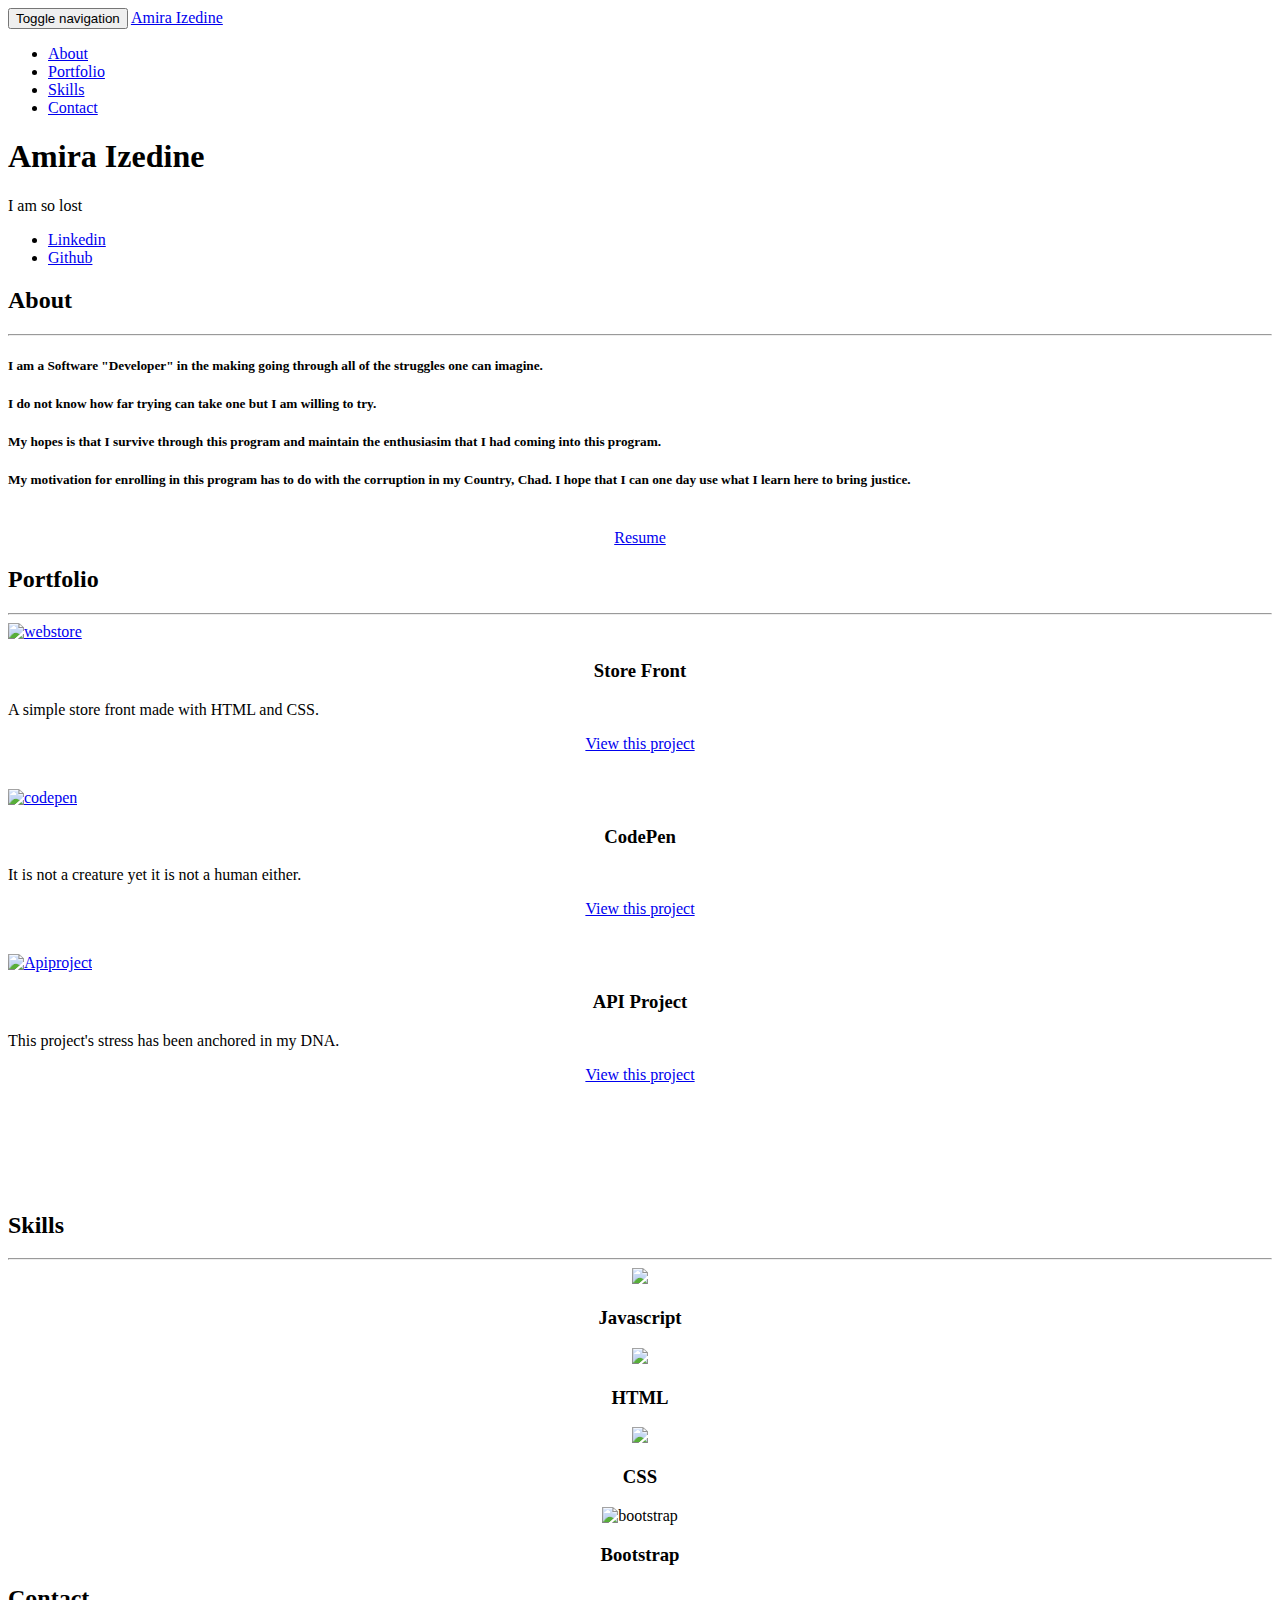
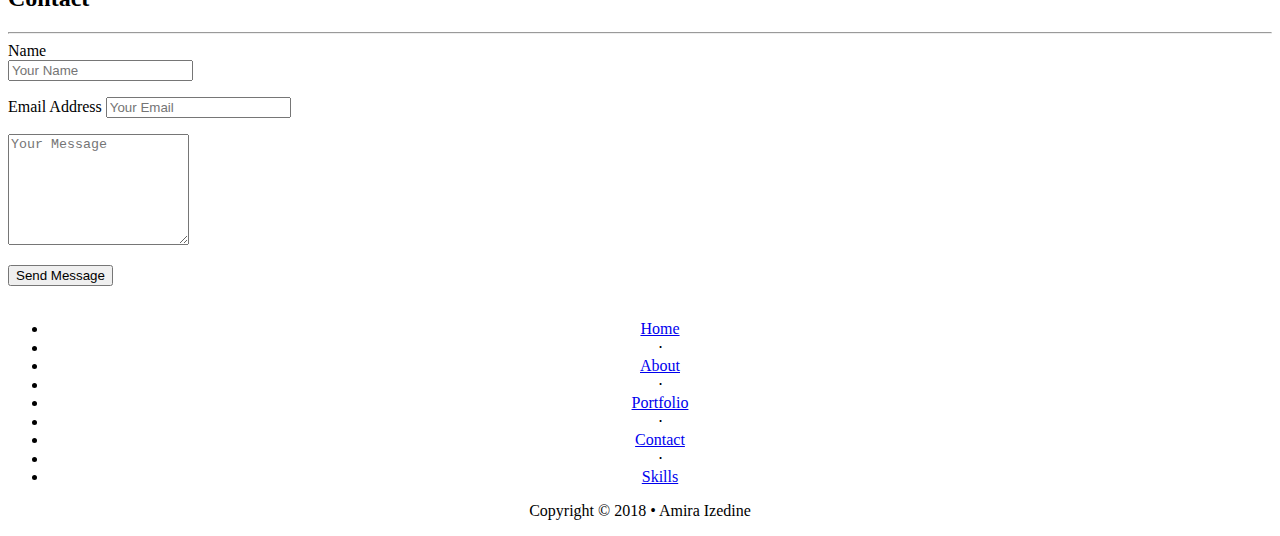
==== index.html @ 01c649e5 "Portfolio" ====
<!DOCTYPE html>
<html lang="en">

<head>
    <meta charset="UTF-8">
    <meta name="viewport" content="width=device-width, initial-scale=1.0">
    <meta http-equiv="X-UA-Compatible" content="ie=edge">
    <meta name="description" content="">
    <meta name="author" content="">

    <title>Amira Izedine</title>

    <!-- Bootstrap core CSS -->
    <link href="./tools/bootstrap/css/bootstrap.min.css" rel="stylesheet">
    <link href="./tools/bootstrap/css/bootstrap-theme.min.css" rel="stylesheet">
    <link rel="stylesheet" href="./tools/font-awesome/css/font-awesome.min.css">
    <link href="./tools/animate.css">
    <!-- <link href="assets/img/anas-alshanti-169265-unsplash.jpg"> -->

    <!-- Fonts -->
    <link href='https://fonts.googleapis.com/css?family=Belleza' rel='stylesheet'>
    <link href="" rel="stylesheet" type="text/css">

    <!-- Custom styles for this template -->
    <link rel="stylesheet" href="./tools/animate.css/animate.min.css">
    <link rel="stylesheet" href="./tools/magnific-popup/magnific-popup.css">

    <link href="css/main.css" rel="stylesheet" type="text/css">
    <!-- <link href="assets/img/anas-alshanti-169265-unsplash.jpg"> -->
</head>

<body>

<!--==========================
Navigation Section
============================-->
  <nav class="navbar navbar-default navbar-fixed-top">
    <div class="container">
      <div class="navbar-header">
        <button type="button" class="navbar-toggle collapsed" data-toggle="collapse" data-target="#bs-example-navbar-collapse-1" aria-expanded="false">
          <span class="sr-only">Toggle navigation</span>
          <span class="icon-bar"></span>
          <span class="icon-bar"></span>
          <span class="icon-bar"></span>
        </button>
        <a class="navbar-brand" href="#">Amira Izedine</a>
      </div>
  
      <div class="collapse navbar-collapse" id="bs-example-navbar-collapse-1">
        <ul class="nav navbar-nav navbar-right">
          <li><a href="#about">About</a></li>
          <li><a href="#portfolio">Portfolio</a></li>
          <li><a href="#skills">Skills</a></li>
          <li><a href="#contact">Contact</a></li>
        </ul>
      </div>
    </div>
  </nav>

<!--==========================
Header Section
============================-->
<header id="main-header home">
        
        <div class="jumbotron">
        
        <div class="container" id="jumbotronContent">
          <h1 id="jumbH1">Amira Izedine</h1>
            <p id="jumbop">I am so lost</p>
            <ul class="list-inline intro-social-buttons">
                <li>
                    <a href="https://www.linkedin.com/in/amiraizedine/" target="blank" class="btn btn-default btn-lg"><i class="fa fa-linkedin fa-fw"></i> <span class="network-name">Linkedin</span></a>
                </li>
                <li>
                    <a href="https://github.com/amiraized" target="blank" class="btn btn-default btn-lg"><i class="fa fa-github fa-fw"></i> <span class="network-name">Github</span></a>
                </li>
            </ul>
           
        </div>
    </div>
</header>

<!--==========================
About Section
============================-->
<section id="about">
    <div class="container">
      <h2 class="abouth2">About</h2>
      <hr class="aboutspacer">

        <div class="row">
            <div class="col-md-offset-2 col-md-8">
                <div class="media">
                    <div class="media-body">
                        <h5 class="abouttext">I am a Software "Developer" in the making going through all of the struggles one can imagine.</h5>
                        <h5 class="abouttext">I do not know how far trying can take one but I am willing to try.</h5>
                        <h5 class="abouttext">My hopes is that I survive through this program and maintain the enthusiasim that I had coming into this program.</h5>
                        <h5 class="abouttext">My motivation for enrolling in this program has to do with the corruption in my Country, Chad. I hope that I can one day use what I learn here to bring justice.</h5>
                        <br />
                        <center><a class="btn btn-primary btn-lg" href="Updated Rasume Amira.pdf" target="blank" role="button">Resume</a></center>
                    </div>
                </div>
                <div class="col-md-2"></div>
            </div>
        </div>
    </div>
</section>


<!--==========================
Porfolio Section    
============================-->
<section id="portfolio">
    <div class="container">
        <h2 class="portfolioh2">Portfolio</h2>
        <hr class="portfoliospacer">
        <div class="row">
            <div class="col-md-offset-2 col-md-8">
                <div class="media">
                    <div class="media-left media-middle">
                        <a href="https://github.com/amiraized/webstoreassignment" target="blank"><img class="media-object portfolioImage" src="assets/img/webstore.PNG" alt="webstore"></a>
                        <img class= alt="Store Front"></a>
                    </div>
                    <div class="media-body">
                        <center><h3 class="media-heading">Store Front</h3></center>
                        <p class="portfoliotext">A simple store front made with HTML and CSS.</p>
                        <center><a class="btn btn-primary btn-md" href="https://github.com/amiraized/webstoreassignment" target="blank" role="button">View this project</a></center>
                    </div>
                </div>
            </div>
            <div class="col-md-2"></div>
        </div>
        <br />
        <br />
        <div class="row">
            <div class="col-md-offset-2 col-md-8">
                <div class="media">
                    <div class="media-left media-middle">
                        <a href="https://codepen.io/Amiraized/pen/OoXQxO" target="blank"><img class="media-object portfolioImage" src="assets/img/someCreature.PNG" alt="codepen"></a>
                        <img class=alt="Store Front"></a>
                    </div>
                    <div class="media-body">
                        <center><h3 class="media-heading">CodePen</h3></center>
                        <p class="portfoliotext">It is not a creature yet it is not a human either.</p>
                        <center><a class="btn btn-primary btn-md" href="https://codepen.io/amiraized/pen/OoXQxO" target="blank" role="button">View this project</a></center>
                    </div>
            <div class="col-md-2"></div>
        </div>
        <br />
        <br />
        <div class="row">
            <div class="col-md-offset-2 col-md-8">
                 <div class="media">
                    <div class="media-left media-middle">
                        <a href="https://github.com/amiraized/Apiproject" target="blank"><img class="media-object portfolioImage" src="assets/img/APIrecipeProject.PNG" alt="Apiproject"></a>
                        <img class=alt="Store Front"></a>
                    </div>
                    <div class="media-body">
                        <center><h3 class="media-heading">API Project</h3></center>
                        <p class="portfoliotext">This project's stress has been anchored in my DNA.</p>
                        <center><a class="btn btn-primary btn-md" href="https://github.com/amiraized/APIProject" target="blank" role="button">View this project</a></center>
                    </div>
        <br />
        <br />
            </div>
            </div>
            <!-- <div class="col-md-2"></div> -->
        </div>

         <br />
        <br />
        <br />
        <br />
    </div>  
</section>
    
<!--==========================
Skills Section
============================-->
<section id="skills">
    <div class="container">
        <h2 class="skillsh2">Skills</h2>
        <hr class="skillsspacer">
        <div class="row">
            <div class="col-md-3">
                <center><img class="SkillsImage" src="assets/img/javascript_logo.png"></center>
                <center><h3 class="portfolioh3">Javascript</h3></center>
            </div>
            <div class="col-md-3">
                <center><img class="SkillsImage" src="assets/img/html5.png"></center>
                <center><h3 class="portfolioh3">HTML</h3></center>
            </div>
            <div class="col-md-3">
                <center><img class="SkillsImage" src="assets/img/css-3.png"></center>
                <center><h3 class="portfolioh3">CSS</h3></center>
            </div>
        </div>
        <div class="row">
            <div class="col-md-3">
                <center><img class="SkillsImage" src="assets/img/bootstrap.png" alt="bootstrap"></center>
                <center><h3 class="portfolioh3">Bootstrap</h3></center>
            </div>
            
        </div>
    </div>
</section>

<!--==========================
 Contact Section
============================-->
    <section id="contact">
        <div class="container">
          <h2 class="contacth2">Contact</h2>
          <hr class="contactspacer">
          <div class="row">
              <div class="col-md-offset-2 col-md-8">
                  <form action="https://formspree.io/izedineamira@gmail.com" method="POST">
                      <div class="control-group">
                          <div class="form-group">
                              <label>Name</label>
                              <div>
                                <input type="text" class="form-control" placeholder="Your Name" id="name" required="" data-validation-required-message="Please enter your name"
                                  name="name">
                              </div>
                              <p class="help-block text-danger"></p>
                          </div>
                      </div>
                      <div class="control-group">
                          <div class="form-group">
                              <label>Email Address</label>
                              <input type="email" class="form-control" placeholder="Your Email" id="email" required="" data-validation-required-message="Please enter your email"
                                  name="_replyto">
                              <p class="help-block text-danger"></p>
                          </div>
                      </div>
                      <div class="control-group">
                          <div class="form-group">
                              <textarea class="form-control" rows="7" placeholder="Your Message" id="message" required="" data-validation-required-message="Please leave a message"
                                  name="message"></textarea>
                              <p class="help-block text-danger"></p>
                          </div>
                      </div>
                      <div class="text-center">
                          <div id="success"></div>
                          <button type="submit" class="btn btn-lg btn-primary">
                              <i class="fa fa-paper-plane-o" aria-hidden="true"></i> Send Message</button>
                      </div>
                  </form>
              </div>
          </div>
        </div>
    </section>

<!--==========================
Footer Section
============================-->
    <footer>
        <center>
        <br>
        <ul class="list-inline">
            <li>
                <a href="#">Home</a>
            </li>
            <li class="footer-menu-divider">&sdot;</li>
            <li>
                <a href="#about">About</a>
            </li>
            <li class="footer-menu-divider">&sdot;</li>
            <li>
                <a href="#portfolio">Portfolio</a>
            </li>
            <li class="footer-menu-divider">&sdot;</li>
            <li>
                <a href="#contact">Contact</a>
            </li>
            <li class="footer-menu-divider">&sdot;</li>
            <li>
                <a href="#skills">Skills</a>
            </li>
        </ul>
        <p class="copyright text-muted small">Copyright &copy; 2018 &bull; Amira Izedine</p>
    </center>
    </footer>
 
<!--==========================
Scripts Section
============================-->
    <!-- Bootstrap & jQuery Scripts - Note: jQuery must be first -->
    <script src="./tools/jquery/jquery.min.js"></script>
    <script src="./tools/bootstrap/js/bootstrap.min.js"></script>

    <!-- jQuery 3rd Party Scripts-->
    <script src="./tools/wowjs/wow.min.js"></script>
    <script src="./tools/magnific-popup/jquery.magnific-popup.min.js"></script>

    <!-- Custom scripts for this template -->
    <script src="js/main.js"></script>

</body>

</html>
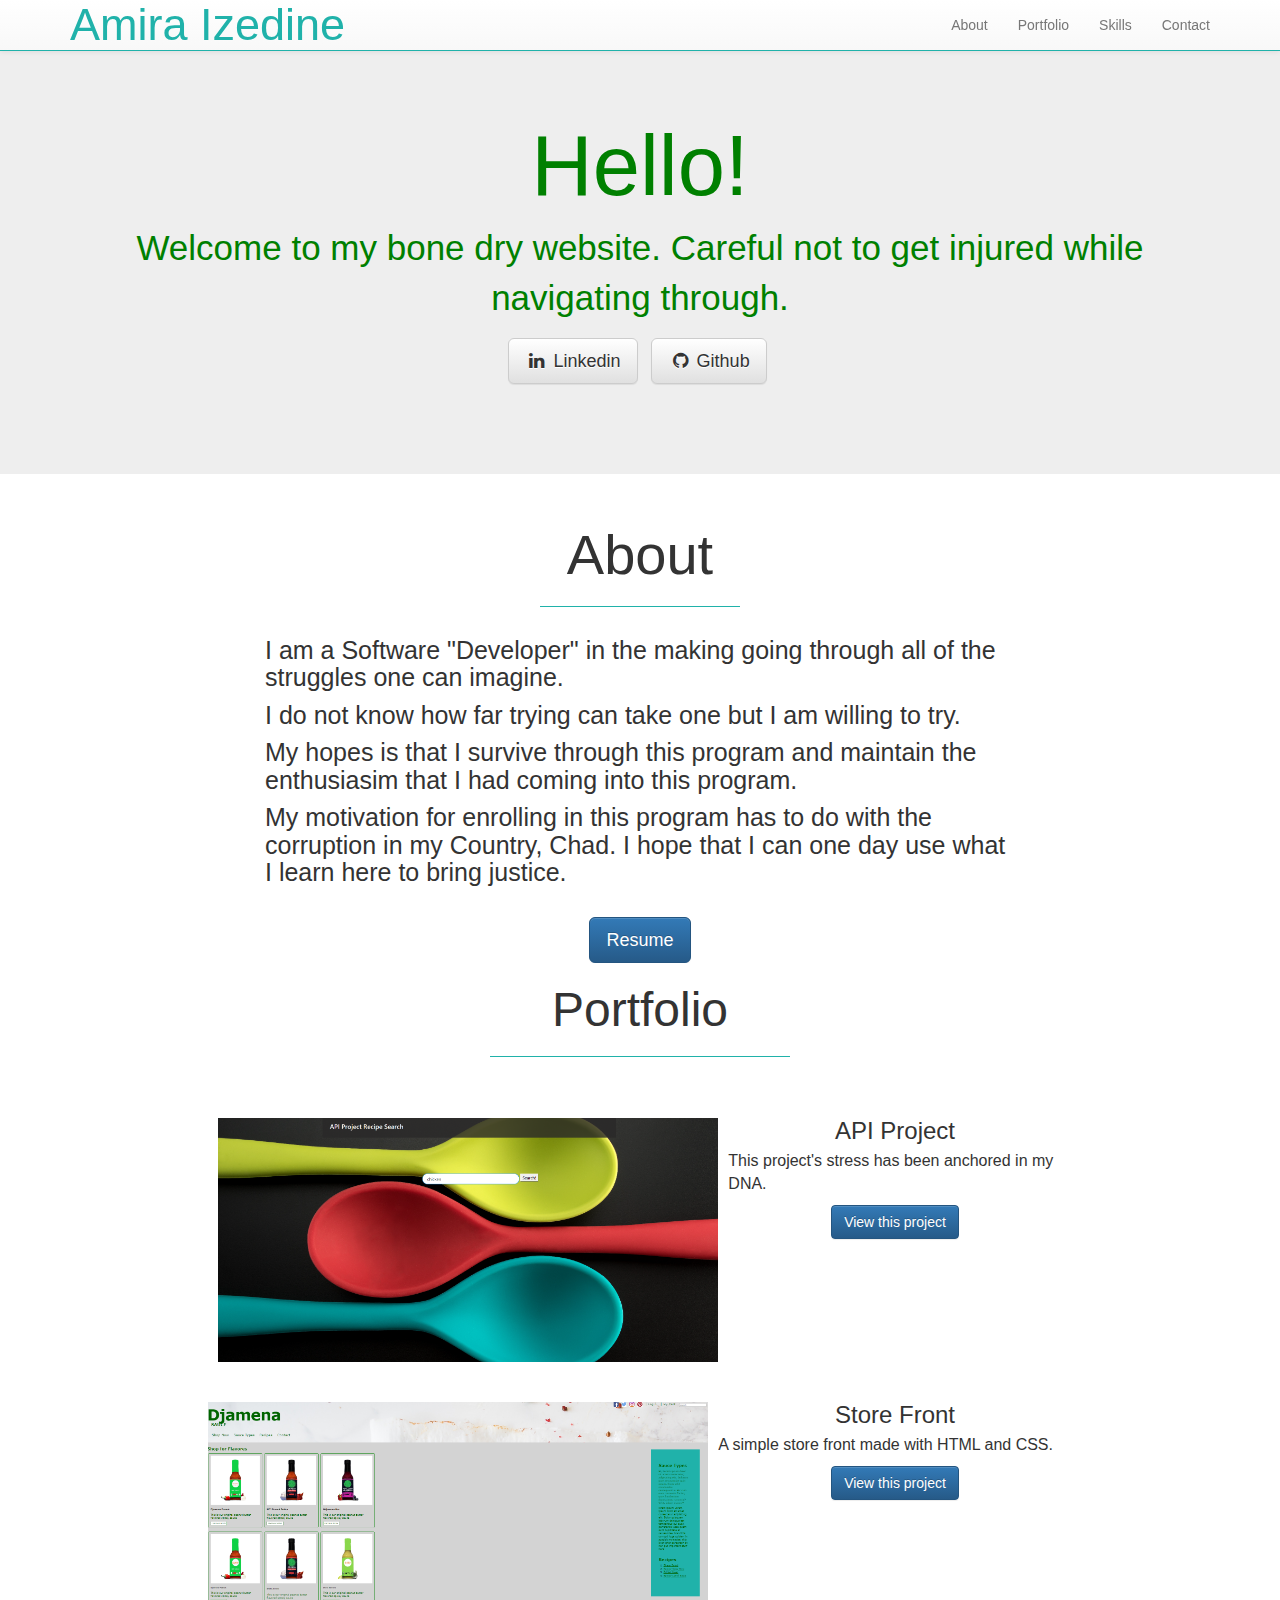
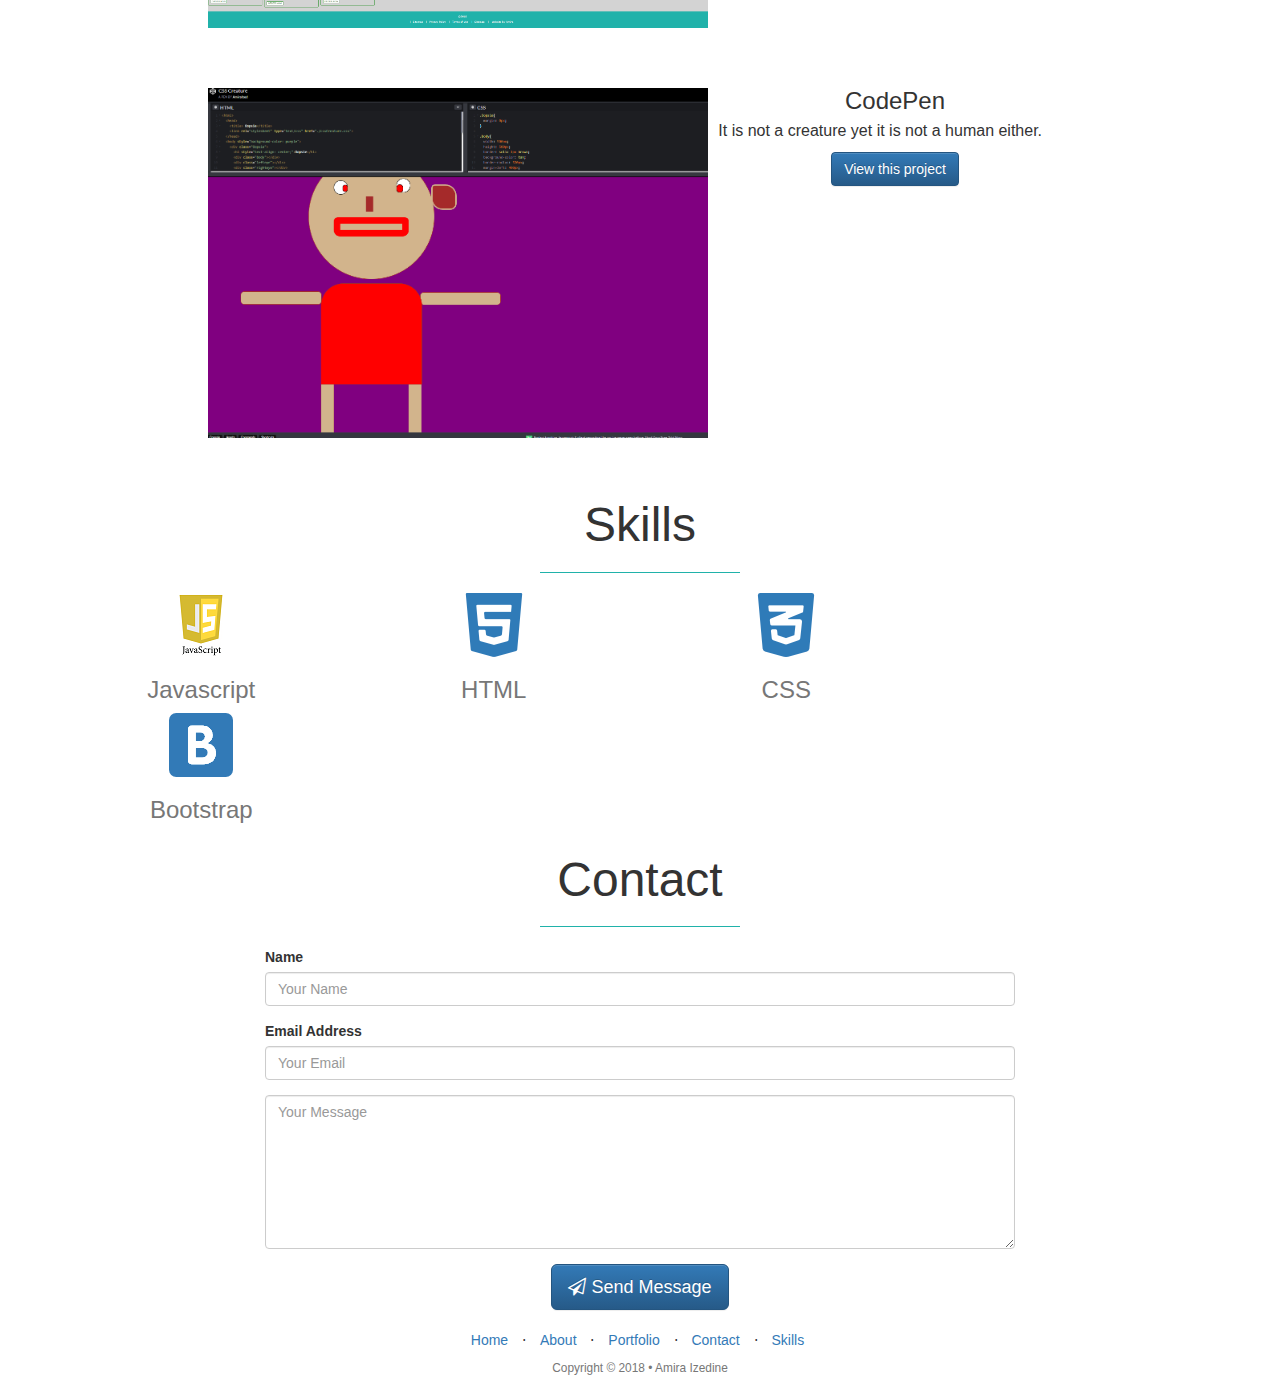
==== commit b6df392e: "final portfolio" ====
--- a/index.html
+++ b/index.html
@@ -25,7 +25,7 @@
     <link rel="stylesheet" href="./tools/animate.css/animate.min.css">
     <link rel="stylesheet" href="./tools/magnific-popup/magnific-popup.css">
 
-    <link href="css/main.css" rel="stylesheet" type="text/css">
+    <link href="MainCSS/main.css" rel="stylesheet" type="text/css">
     <!-- <link href="assets/img/anas-alshanti-169265-unsplash.jpg"> -->
 </head>
 
@@ -65,11 +65,11 @@
         <div class="jumbotron">
         
         <div class="container" id="jumbotronContent">
-          <h1 id="jumbH1">Amira Izedine</h1>
-            <p id="jumbop">I am so lost</p>
+          <h1 id="jumbH1">Hello!</h1>
+            <p id="jumbop">Welcome to my bone dry website. Careful not to get injured while navigating through.</p>
             <ul class="list-inline intro-social-buttons">
                 <li>
-                    <a href="https://www.linkedin.com/in/amiraizedine/" target="blank" class="btn btn-default btn-lg"><i class="fa fa-linkedin fa-fw"></i> <span class="network-name">Linkedin</span></a>
+                    <a href="https://www.linkedin.com/in/amira-izedine-a1266916a/" target="blank" class="btn btn-default btn-lg"><i class="fa fa-linkedin fa-fw"></i> <span class="network-name">Linkedin</span></a>
                 </li>
                 <li>
                     <a href="https://github.com/amiraized" target="blank" class="btn btn-default btn-lg"><i class="fa fa-github fa-fw"></i> <span class="network-name">Github</span></a>
@@ -114,11 +114,31 @@
     <div class="container">
         <h2 class="portfolioh2">Portfolio</h2>
         <hr class="portfoliospacer">
+        <div class="col-md-2"></div>
+    </div>
+    <br />
+    <br />
+    <div class="row">
+        <div class="col-md-offset-2 col-md-8">
+             <div class="media">
+                <div class="media-left media-middle">
+                    <a href="https://github.com/amiraized/Apiproject" target="blank"><img class="media-object portfolioImage" src="image/APIrecipeProject.PNG" alt="Apiproject"></a>
+                   
+                </div>
+                <div class="media-body">
+                    <center><h3 class="media-heading">API Project</h3></center>
+                    <p class="portfoliotext">This project's stress has been anchored in my DNA.</p>
+                    <center><a class="btn btn-primary btn-md" href="https://github.com/amiraized/APIProject" target="blank" role="button">View this project</a></center>
+                </div>
+                </div>
+                <br/> 
+                <br />
+        </div>
         <div class="row">
             <div class="col-md-offset-2 col-md-8">
                 <div class="media">
                     <div class="media-left media-middle">
-                        <a href="https://github.com/amiraized/webstoreassignment" target="blank"><img class="media-object portfolioImage" src="assets/img/webstore.PNG" alt="webstore"></a>
+                        <a href="https://github.com/amiraized/webstoreassignment" target="blank"><img class="media-object portfolioImage" src="image/webstore.PNG" alt="webstore"></a>
                         <img class= alt="Store Front"></a>
                     </div>
                     <div class="media-body">
@@ -136,7 +156,7 @@
             <div class="col-md-offset-2 col-md-8">
                 <div class="media">
                     <div class="media-left media-middle">
-                        <a href="https://codepen.io/Amiraized/pen/OoXQxO" target="blank"><img class="media-object portfolioImage" src="assets/img/someCreature.PNG" alt="codepen"></a>
+                        <a href="https://codepen.io/Amiraized/pen/OoXQxO" target="blank"><img class="media-object portfolioImage" src="image/someCreature.PNG" alt="codepen"></a>
                         <img class=alt="Store Front"></a>
                     </div>
                     <div class="media-body">
@@ -144,32 +164,9 @@
                         <p class="portfoliotext">It is not a creature yet it is not a human either.</p>
                         <center><a class="btn btn-primary btn-md" href="https://codepen.io/amiraized/pen/OoXQxO" target="blank" role="button">View this project</a></center>
                     </div>
+        
             <div class="col-md-2"></div>
         </div>
-        <br />
-        <br />
-        <div class="row">
-            <div class="col-md-offset-2 col-md-8">
-                 <div class="media">
-                    <div class="media-left media-middle">
-                        <a href="https://github.com/amiraized/Apiproject" target="blank"><img class="media-object portfolioImage" src="assets/img/APIrecipeProject.PNG" alt="Apiproject"></a>
-                        <img class=alt="Store Front"></a>
-                    </div>
-                    <div class="media-body">
-                        <center><h3 class="media-heading">API Project</h3></center>
-                        <p class="portfoliotext">This project's stress has been anchored in my DNA.</p>
-                        <center><a class="btn btn-primary btn-md" href="https://github.com/amiraized/APIProject" target="blank" role="button">View this project</a></center>
-                    </div>
-        <br />
-        <br />
-            </div>
-            </div>
-            <!-- <div class="col-md-2"></div> -->
-        </div>
-
-         <br />
-        <br />
-        <br />
         <br />
     </div>  
 </section>
@@ -183,21 +180,21 @@
         <hr class="skillsspacer">
         <div class="row">
             <div class="col-md-3">
-                <center><img class="SkillsImage" src="assets/img/javascript_logo.png"></center>
+                <center><img class="SkillsImage" src="image/javascript_logo.png"></center>
                 <center><h3 class="portfolioh3">Javascript</h3></center>
             </div>
             <div class="col-md-3">
-                <center><img class="SkillsImage" src="assets/img/html5.png"></center>
+                <center><img class="SkillsImage" src="image/html5.png"></center>
                 <center><h3 class="portfolioh3">HTML</h3></center>
             </div>
             <div class="col-md-3">
-                <center><img class="SkillsImage" src="assets/img/css-3.png"></center>
+                <center><img class="SkillsImage" src="image/css-3.png"></center>
                 <center><h3 class="portfolioh3">CSS</h3></center>
             </div>
         </div>
         <div class="row">
             <div class="col-md-3">
-                <center><img class="SkillsImage" src="assets/img/bootstrap.png" alt="bootstrap"></center>
+                <center><img class="SkillsImage" src="image/bootstrap.png" alt="bootstrap"></center>
                 <center><h3 class="portfolioh3">Bootstrap</h3></center>
             </div>
             
@@ -294,7 +291,7 @@
     <script src="./tools/magnific-popup/jquery.magnific-popup.min.js"></script>
 
     <!-- Custom scripts for this template -->
-    <script src="js/main.js"></script>
+    <script src="MainJS/main.js"></script>
 
 </body>
 
--- a/MainCSS/main.css
+++ b/MainCSS/main.css
@@ -0,0 +1,102 @@
+
+
+
+/* Body Section */
+
+/* background {
+background-color:seagreen
+
+} */
+
+/* 
+Navbar Section */
+
+
+.navbar-default {
+  background-color:lightseagreen;
+  border-color: lightseagreen; } 
+
+.navbar-default .navbar-brand {
+  font-size: 45px;
+  color: lightseagreen; } 
+
+/* CSS code for the Header section. */
+
+.jumbotron {
+  margin-top: -1.5em;
+  padding-top: 120px;
+  background-image: no-repeat center;
+  background-size: cover;
+  height: 55vh;
+  color: green; }
+
+#jumbotronContent {
+  text-align: center; }
+
+#jumbH1 {
+  font-size: 85px; }
+
+#jumbop {
+  font-size: 35px; }
+
+/****************************
+About Section
+****************************/
+.abouth2 {
+  text-align: center;
+  font-size: 56px; }
+
+.Portrait {
+  width: 110px; }
+
+.aboutspacer {
+  width: 200px;
+  border-top: 1px solid lightseagreen; }
+
+.abouttext {
+  font-size: 25px; }
+
+
+/* ------------------------------
+Portfolio Section
+--------------------------------*/
+.portfolioh2 {
+  text-align: center;
+  font-size: 48px; }
+
+.portfoliospacer {
+  width: 300px;
+  border-top: 1px solid lightseagreen; }
+
+.portfolioImage {
+  width: 500px; }
+
+.portfoliotext {
+  font-size: 16px; }
+
+/* ------------------------------
+Skill Section
+--------------------------------*/
+.skillsh2 {
+  text-align: center;
+  font-size: 48px; }
+
+.skillsspacer {
+  width: 200px;
+  border-top: 1px solid lightseagreen; }
+
+.portfolioh3 {
+  color: #777; }
+
+/* CSS code for the Contact section. */
+.contacth2 {
+  text-align: center;
+  font-size: 48px; }
+
+.contactspacer {
+  width: 200px;
+  border-top: 1px solid lightseagreen; }
+
+/* CSS code for the Footer section. */
+.font {
+  font-size: 16px; }
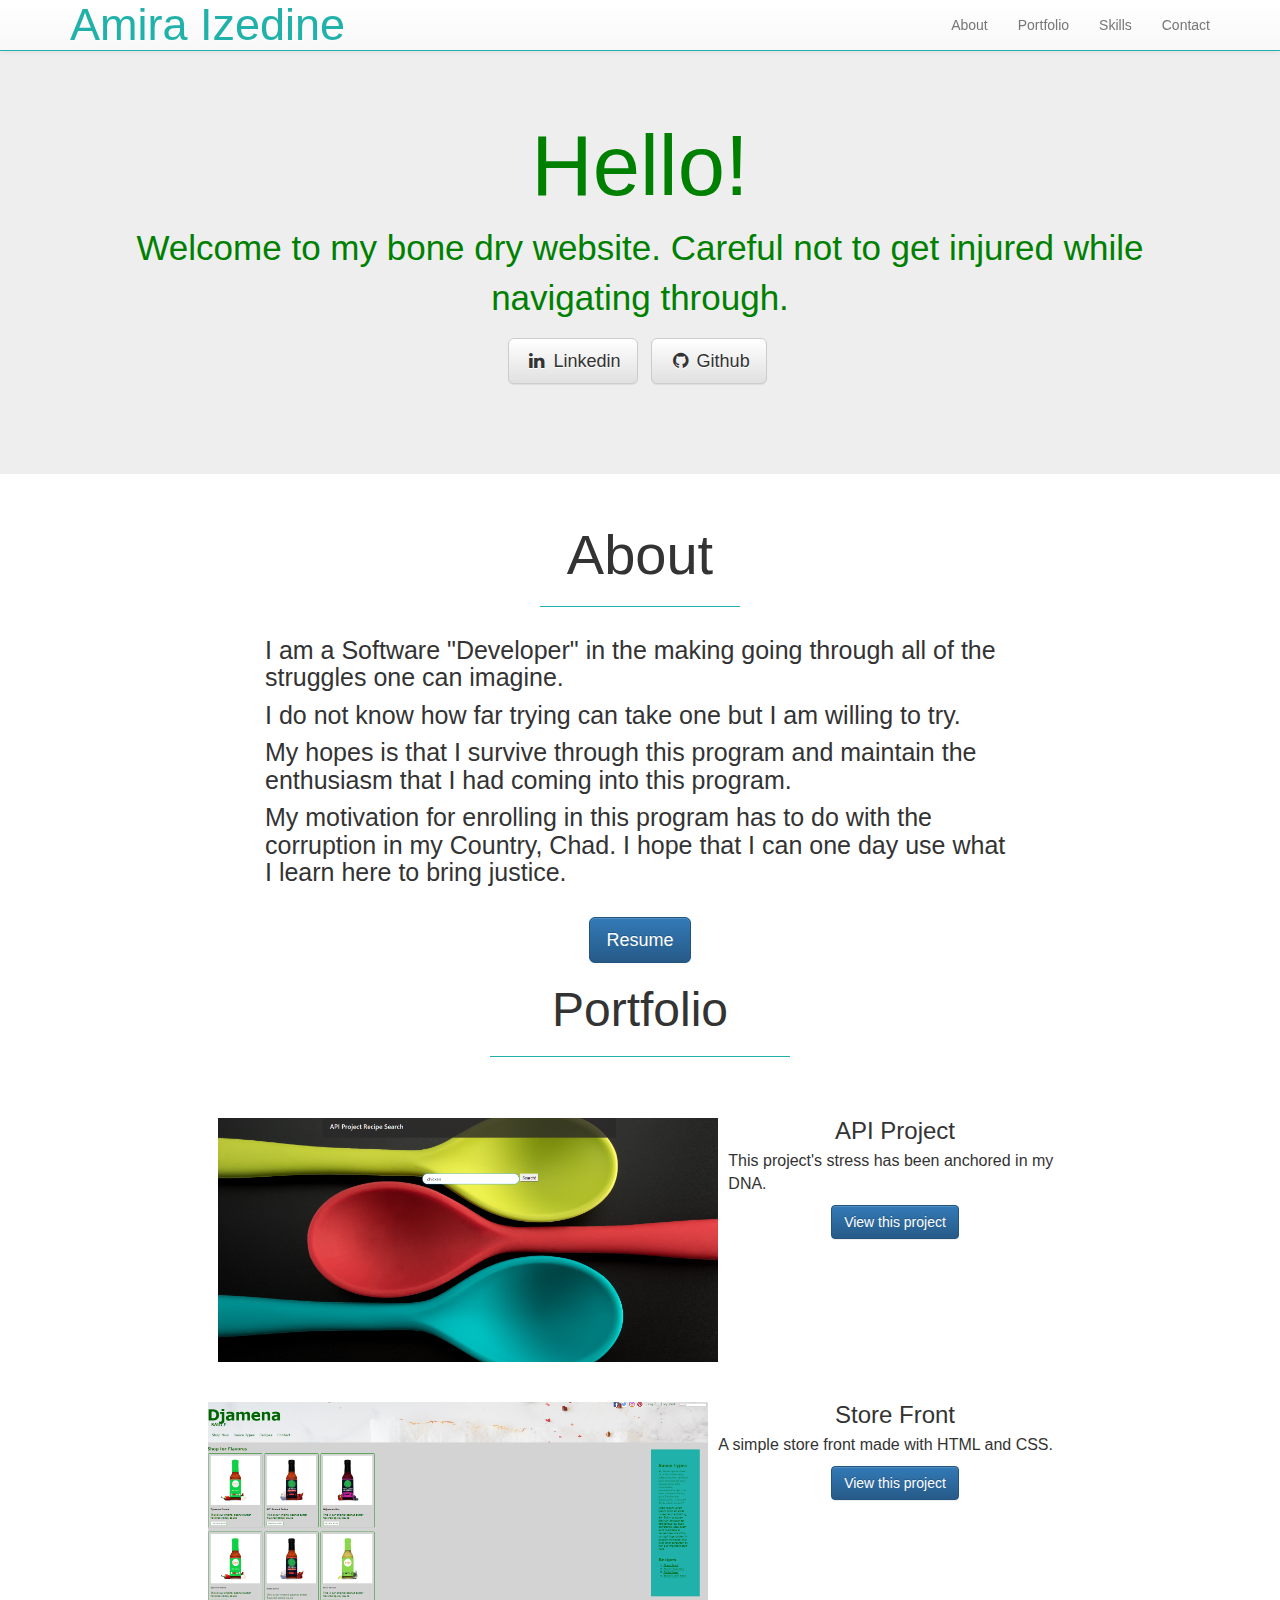
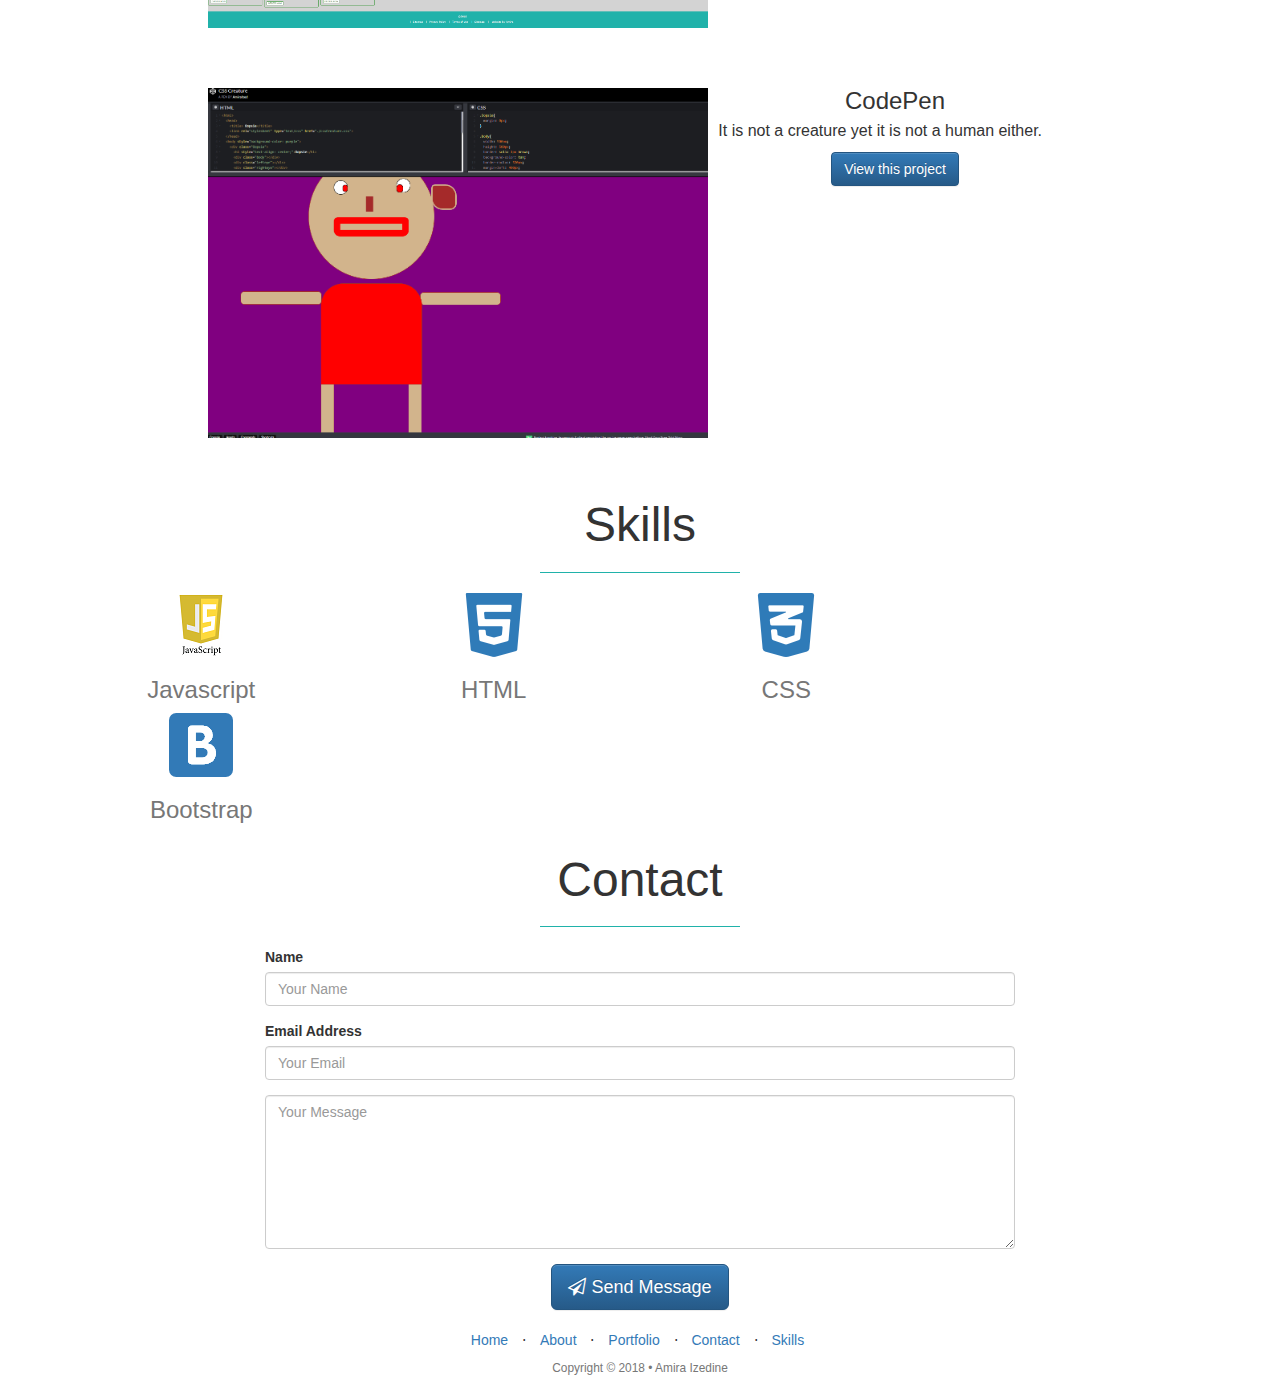
==== commit a0f49c1b: "revised" ====
--- a/index.html
+++ b/index.html
@@ -94,7 +94,7 @@
                     <div class="media-body">
                         <h5 class="abouttext">I am a Software "Developer" in the making going through all of the struggles one can imagine.</h5>
                         <h5 class="abouttext">I do not know how far trying can take one but I am willing to try.</h5>
-                        <h5 class="abouttext">My hopes is that I survive through this program and maintain the enthusiasim that I had coming into this program.</h5>
+                        <h5 class="abouttext">My hopes is that I survive through this program and maintain the enthusiasm that I had coming into this program.</h5>
                         <h5 class="abouttext">My motivation for enrolling in this program has to do with the corruption in my Country, Chad. I hope that I can one day use what I learn here to bring justice.</h5>
                         <br />
                         <center><a class="btn btn-primary btn-lg" href="Updated Rasume Amira.pdf" target="blank" role="button">Resume</a></center>
